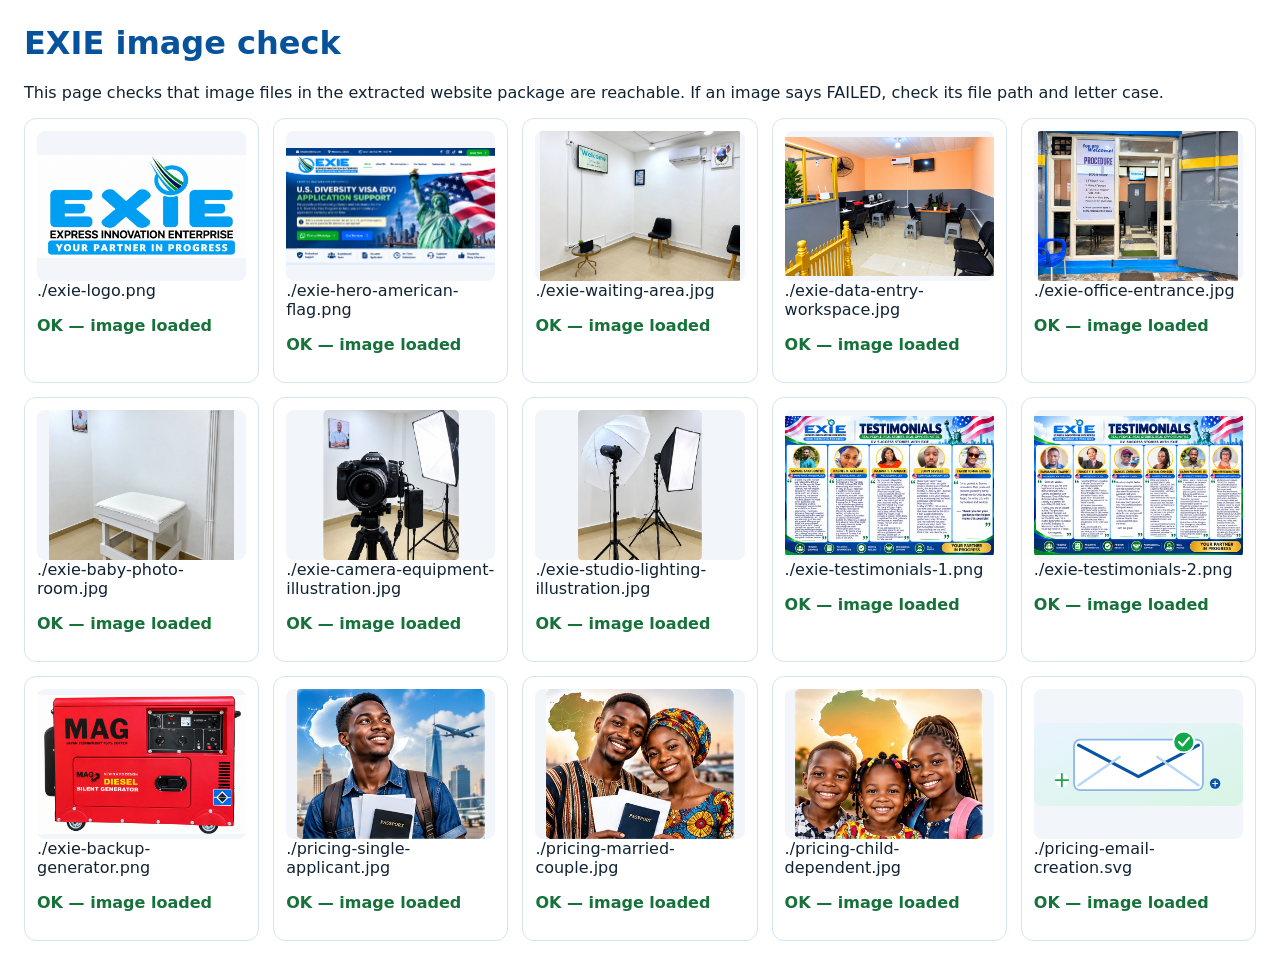
==== check-images.html @ 580f6a97 "Add files via upload" ====
<!doctype html><html lang="en"><head><meta charset="utf-8"><meta name="viewport" content="width=device-width,initial-scale=1"><title>EXIE Image Check</title><style>body{font:16px system-ui;margin:24px;color:#123}h1{color:#07539b}.grid{display:grid;grid-template-columns:repeat(auto-fit,minmax(220px,1fr));gap:14px}.item{border:1px solid #d7e4f2;border-radius:12px;padding:12px;overflow-wrap:anywhere}.item img{display:block;width:100%;height:150px;object-fit:contain;background:#f2f6fa;border-radius:8px}.status{font-weight:700}.ok{color:#16723a}.bad{color:#b42318}</style></head><body><h1>EXIE image check</h1><p>This page checks that image files in the extracted website package are reachable. If an image says FAILED, check its file path and letter case.</p><div id="grid" class="grid"></div><script>const files=['./exie-logo.png','./exie-hero-american-flag.png','./exie-waiting-area.jpg','./exie-data-entry-workspace.jpg','./exie-office-entrance.jpg','./exie-baby-photo-room.jpg','./exie-camera-equipment-illustration.jpg','./exie-studio-lighting-illustration.jpg','./exie-testimonials-1.png','./exie-testimonials-2.png','./exie-backup-generator.png','./pricing-single-applicant.jpg','./pricing-married-couple.jpg','./pricing-child-dependent.jpg','./pricing-email-creation.svg'];const grid=document.getElementById('grid');files.forEach(src=>{const card=document.createElement('div');card.className='item';const img=document.createElement('img');img.src=src.startsWith('./')?src:'./'+src;img.alt=src;const label=document.createElement('div');label.textContent=src;const status=document.createElement('p');status.className='status';status.textContent='Checking…';img.onload=()=>{status.textContent='OK — image loaded';status.className='status ok'};img.onerror=()=>{status.textContent='FAILED — file not found';status.className='status bad'};card.append(img,label,status);grid.append(card)});</script></body></html>
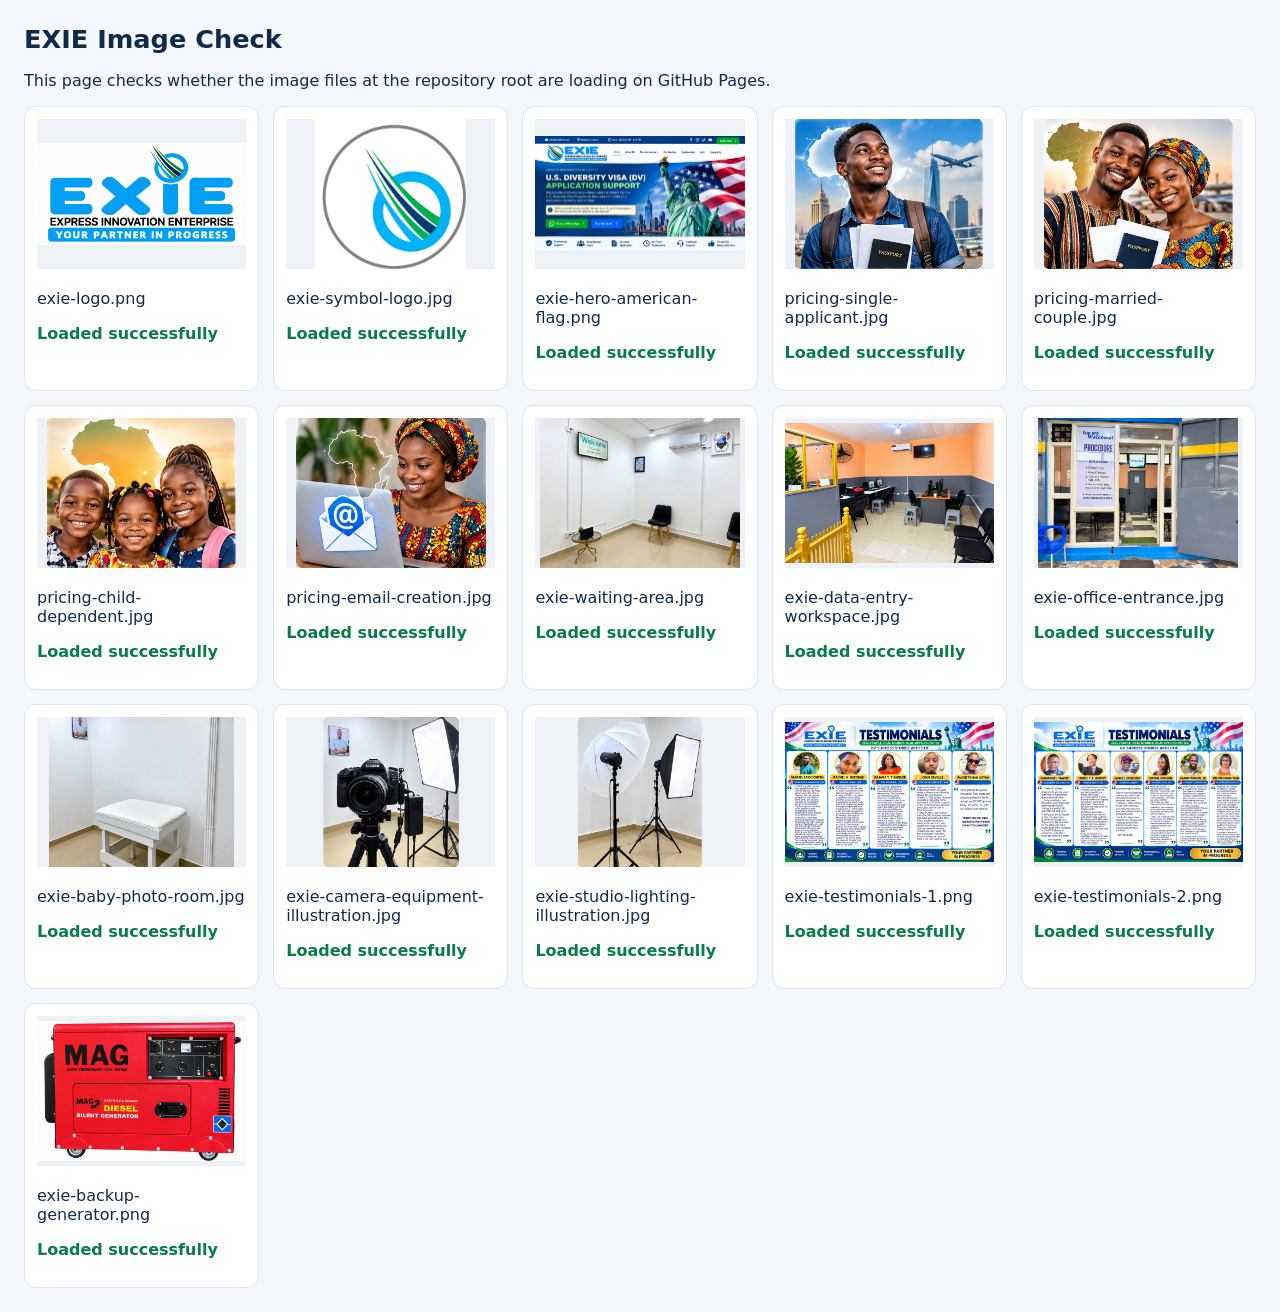
==== commit addb9648: "Add files via upload" ====
--- a/check-images.html
+++ b/check-images.html
@@ -1 +1 @@
-<!doctype html><html lang="en"><head><meta charset="utf-8"><meta name="viewport" content="width=device-width,initial-scale=1"><title>EXIE Image Check</title><style>body{font:16px system-ui;margin:24px;color:#123}h1{color:#07539b}.grid{display:grid;grid-template-columns:repeat(auto-fit,minmax(220px,1fr));gap:14px}.item{border:1px solid #d7e4f2;border-radius:12px;padding:12px;overflow-wrap:anywhere}.item img{display:block;width:100%;height:150px;object-fit:contain;background:#f2f6fa;border-radius:8px}.status{font-weight:700}.ok{color:#16723a}.bad{color:#b42318}</style></head><body><h1>EXIE image check</h1><p>This page checks that image files in the extracted website package are reachable. If an image says FAILED, check its file path and letter case.</p><div id="grid" class="grid"></div><script>const files=['./exie-logo.png','./exie-hero-american-flag.png','./exie-waiting-area.jpg','./exie-data-entry-workspace.jpg','./exie-office-entrance.jpg','./exie-baby-photo-room.jpg','./exie-camera-equipment-illustration.jpg','./exie-studio-lighting-illustration.jpg','./exie-testimonials-1.png','./exie-testimonials-2.png','./exie-backup-generator.png','./pricing-single-applicant.jpg','./pricing-married-couple.jpg','./pricing-child-dependent.jpg','./pricing-email-creation.svg'];const grid=document.getElementById('grid');files.forEach(src=>{const card=document.createElement('div');card.className='item';const img=document.createElement('img');img.src=src.startsWith('./')?src:'./'+src;img.alt=src;const label=document.createElement('div');label.textContent=src;const status=document.createElement('p');status.className='status';status.textContent='Checking…';img.onload=()=>{status.textContent='OK — image loaded';status.className='status ok'};img.onerror=()=>{status.textContent='FAILED — file not found';status.className='status bad'};card.append(img,label,status);grid.append(card)});</script></body></html>+<!doctype html><html lang="en"><head><meta charset="utf-8"><meta name="viewport" content="width=device-width,initial-scale=1"><title>EXIE Image Check</title><style>body{font:16px system-ui,sans-serif;margin:24px;background:#f4f7fb;color:#102b49}h1{font-size:1.6rem}.grid{display:grid;grid-template-columns:repeat(auto-fit,minmax(220px,1fr));gap:14px}.item{background:white;border:1px solid #dce5ef;border-radius:12px;padding:12px;overflow-wrap:anywhere}.item img{width:100%;height:150px;object-fit:contain;background:#eef2f7}.status{font-weight:700}.ok{color:#087c4b}.bad{color:#c22}</style></head><body><h1>EXIE Image Check</h1><p>This page checks whether the image files at the repository root are loading on GitHub Pages.</p><div class="grid" id="grid"></div><script>const files=['exie-logo.png','exie-symbol-logo.jpg','exie-hero-american-flag.png','pricing-single-applicant.jpg','pricing-married-couple.jpg','pricing-child-dependent.jpg','pricing-email-creation.jpg','exie-waiting-area.jpg','exie-data-entry-workspace.jpg','exie-office-entrance.jpg','exie-baby-photo-room.jpg','exie-camera-equipment-illustration.jpg','exie-studio-lighting-illustration.jpg','exie-testimonials-1.png','exie-testimonials-2.png','exie-backup-generator.png'];const grid=document.getElementById('grid');files.forEach(file=>{const card=document.createElement('div');card.className='item';const img=document.createElement('img');img.src='./'+file;img.alt=file;const label=document.createElement('p');label.textContent=file;const status=document.createElement('p');status.className='status';status.textContent='Checking…';img.onload=()=>{status.textContent='Loaded successfully';status.classList.add('ok')};img.onerror=()=>{status.textContent='FAILED — file missing or path incorrect';status.classList.add('bad')};card.append(img,label,status);grid.append(card)});</script></body></html>
